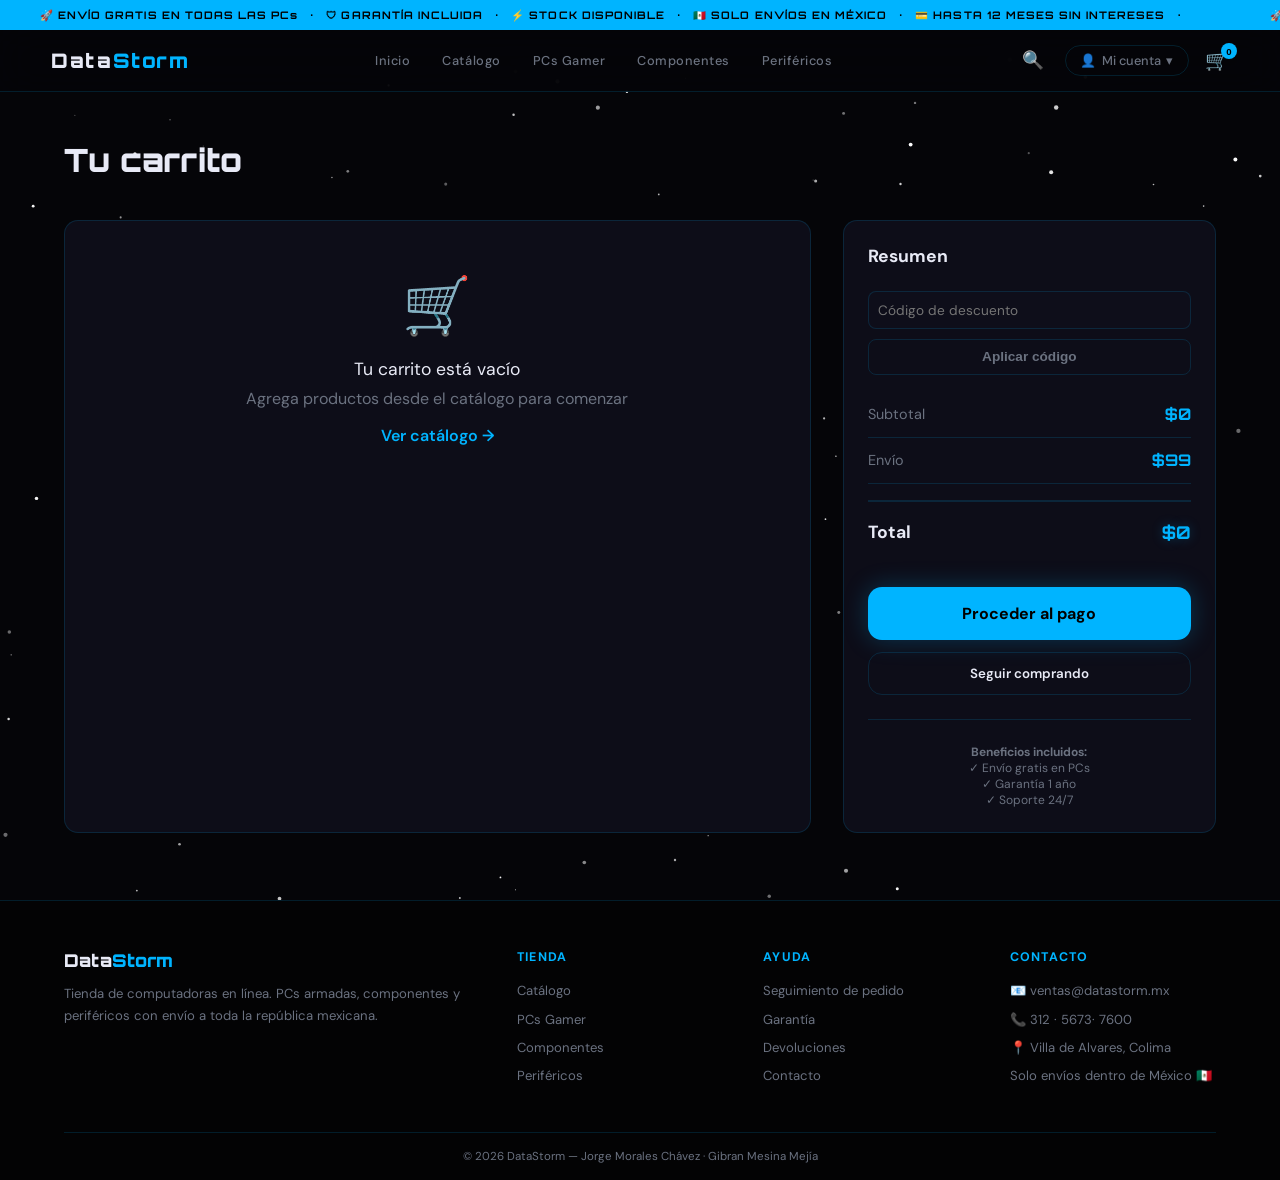
==== pages/carrito.html @ 86a320fa "Actualización" ====
<!DOCTYPE html>
<html lang="es">
<head>
<meta charset="UTF-8">
<meta name="viewport" content="width=device-width, initial-scale=1.0">
<title>Carrito — DataStorm</title>
<link rel="preconnect" href="https://fonts.googleapis.com">
<link href="https://fonts.googleapis.com/css2?family=Orbitron:wght@400;700;900&family=DM+Sans:wght@300;400;500;700&display=swap" rel="stylesheet">
<link rel="stylesheet" href="../assets/css/estilo.css">
<style>
.cart-page {
  position: relative; z-index: 1;
  padding: 3rem clamp(1.2rem,5vw,4rem);
  min-height: calc(100vh - 92px);
}

.cart-title {
  font-family: var(--font-head);
  font-size: 2rem;
  font-weight: 900;
  margin-bottom: 2.5rem;
}

.cart-container {
  display: grid;
  grid-template-columns: 2fr 1fr;
  gap: 2rem;
}

.cart-items {
  background: var(--card);
  border: 1px solid var(--border);
  border-radius: var(--radius);
  overflow: hidden;
}

.cart-table {
  width: 100%;
  border-collapse: collapse;
}

.cart-table thead {
  background: var(--bg3);
  border-bottom: 1px solid var(--border);
}

.cart-table th {
  padding: 1rem;
  text-align: left;
  font-size: .82rem;
  font-weight: 700;
  color: var(--text-dim);
  letter-spacing: .08em;
  text-transform: uppercase;
}

.cart-table td {
  padding: 1.2rem 1rem;
  border-bottom: 1px solid var(--border);
}

.cart-table tr:hover td {
  background: rgba(0,180,255,.03);
}

.cart-item-info {
  display: flex;
  gap: .8rem;
  align-items: center;
}

.cart-item-icon {
  font-size: 2rem;
}

.cart-item-details {
  flex: 1;
}

.item-name {
  font-size: .95rem;
  font-weight: 600;
  color: var(--text);
  margin-bottom: .2rem;
}

.item-cat {
  font-size: .72rem;
  color: var(--text-dim);
}

.qty-control {
  display: flex;
  align-items: center;
  border: 1px solid var(--border);
  border-radius: 6px;
  width: fit-content;
}

.qty-control button {
  width: 28px; height: 28px;
  border: none; background: none;
  cursor: pointer; color: var(--text-dim);
  font-size: .9rem;
}

.qty-control button:hover {
  color: var(--neon);
}

.qty-value {
  width: 40px;
  text-align: center;
  border-left: 1px solid var(--border);
  border-right: 1px solid var(--border);
  font-weight: 700;
  font-size: .85rem;
}

.item-price {
  font-family: var(--font-head);
  font-size: .95rem;
  font-weight: 700;
  color: var(--neon);
  text-align: right;
}

.item-remove {
  font-size: 1.1rem;
  cursor: pointer;
  color: var(--red);
  transition: opacity .2s;
}

.item-remove:hover {
  opacity: .7;
}

.empty-cart {
  text-align: center;
  padding: 3rem 2rem;
  color: var(--text-dim);
}

.empty-cart-icon {
  font-size: 3.5rem;
  margin-bottom: 1rem;
}

.empty-cart-text {
  font-size: 1.1rem;
  margin-bottom: .5rem;
  color: var(--text);
}

/* Resumen */
.cart-summary {
  background: var(--card);
  border: 1px solid var(--border);
  border-radius: var(--radius);
  padding: 1.5rem;
  height: fit-content;
  position: sticky;
  top: 100px;
}

.summary-title {
  font-size: 1.1rem;
  font-weight: 700;
  margin-bottom: 1.5rem;
  color: var(--text);
}

.summary-row {
  display: flex;
  justify-content: space-between;
  align-items: center;
  padding: .8rem 0;
  border-bottom: 1px solid var(--border);
  font-size: .9rem;
}

.summary-row:last-of-type {
  border-bottom: none;
}

.summary-label {
  color: var(--text-dim);
}

.summary-value {
  font-weight: 700;
  color: var(--text);
}

.summary-value.price {
  font-family: var(--font-head);
  color: var(--neon);
  font-size: 1rem;
}

.summary-total {
  display: flex;
  justify-content: space-between;
  padding: 1.2rem 0;
  margin-top: 1rem;
  border-top: 2px solid var(--border);
  font-size: 1.1rem;
  font-weight: 700;
}

.summary-total .total-label {
  color: var(--text);
}

.summary-total .total-value {
  font-family: var(--font-head);
  color: var(--neon);
  text-shadow: 0 0 12px var(--neon-glow);
}

.checkout-btn {
  width: 100%;
  padding: 1rem;
  background: var(--neon);
  color: #000;
  border: none;
  border-radius: var(--radius);
  font-family: var(--font-body);
  font-size: 1rem;
  font-weight: 700;
  cursor: pointer;
  margin-top: 1.5rem;
  transition: all .2s;
  box-shadow: 0 0 24px var(--neon-glow);
}

.checkout-btn:hover {
  opacity: .88;
  box-shadow: 0 0 40px var(--neon-glow);
}

.continue-shopping {
  width: 100%;
  padding: .75rem;
  background: none;
  border: 1.5px solid var(--border);
  color: var(--text);
  border-radius: var(--radius);
  font-family: var(--font-body);
  font-weight: 600;
  cursor: pointer;
  margin-top: .8rem;
  transition: all .2s;
}

.continue-shopping:hover {
  border-color: var(--neon);
  color: var(--neon);
}

.promo-input {
  width: 100%;
  padding: .6rem;
  background: var(--bg3);
  border: 1px solid var(--border);
  border-radius: 8px;
  color: var(--text);
  font-family: var(--font-body);
  font-size: .85rem;
  margin-bottom: .6rem;
}

.apply-promo {
  width: 100%;
  padding: .6rem;
  background: transparent;
  border: 1.5px solid var(--border);
  color: var(--text-dim);
  border-radius: 8px;
  cursor: pointer;
  font-weight: 600;
  font-size: .85rem;
  transition: all .2s;
  margin-bottom: 1rem;
}

.apply-promo:hover {
  border-color: var(--neon);
  color: var(--neon);
}

.footer { position: relative; z-index: 1; border-top: 1px solid var(--border); padding: 3rem clamp(1.2rem,5vw,4rem) 0; background: rgba(0,0,0,.4); }
.footer-grid { display: grid; grid-template-columns: 2fr repeat(3,1fr); gap: 2.5rem; padding-bottom: 2.5rem; }
.footer-brand .logo { font-family: var(--font-head); font-size: 1.1rem; font-weight: 900; margin-bottom: .75rem; color: var(--text); }
.footer-brand .logo span { color: var(--neon); }
.footer-brand p { font-size: .82rem; color: var(--text-dim); line-height: 1.7; }
.footer-col h4 { font-size: .78rem; font-weight: 700; letter-spacing: .1em; color: var(--neon); margin-bottom: .9rem; }
.footer-col li { margin-bottom: .45rem; }
.footer-col a { font-size: .82rem; color: var(--text-dim); transition: color .2s; cursor: pointer; }
.footer-col a:hover { color: var(--text); }
.footer-bar { border-top: 1px solid var(--border); text-align: center; padding: 1rem; font-size: .72rem; color: var(--text-dim); }


@media (max-width: 900px) {
  .cart-container {
    grid-template-columns: 1fr;
  }

  .cart-summary {
    position: static;
  }
}
</style>
</head>
<body>

<canvas id="particles-canvas"></canvas>

<div class="top-bar">
  <div class="marquee-track" id="marquee-track"></div>
</div>

<nav class="navbar">
  <a class="nav-logo" href="../index.html">Data<span>Storm</span></a>

  <div class="nav-center">
    <a href="../index.html">Inicio</a>
    <a href="catalogo.html">Catálogo</a>
    <a href="catalogo.html?cat=pc">PCs Gamer</a>
    <a href="catalogo.html?cat=componentes">Componentes</a>
    <a href="catalogo.html?cat=perifericos">Periféricos</a>
  </div>

  <div class="nav-right">
    <div class="search-wrap">
      <button class="search-btn" id="search-btn" onclick="toggleSearch()" title="Buscar">🔍</button>
      <div class="search-box" id="search-box">
        <div class="search-input-wrap">
          <span>🔍</span>
          <input type="text" id="search-input" placeholder="Buscar productos…" oninput="buscar(this.value)" autocomplete="off">
        </div>
        <div class="search-results" id="search-results">
          <div class="search-empty">Escribe para buscar…</div>
        </div>
      </div>
    </div>

    <div class="auth-nav-item">
      <button class="auth-trigger" id="auth-trigger" onclick="toggleAuthMenu(event)">
        👤 <span id="auth-label">Mi cuenta</span> ▾
      </button>
      <div class="auth-dropdown" id="auth-dropdown"></div>
    </div>

    <button class="cart-btn" onclick="location.href='carrito.html'" title="Carrito">
      🛒<span class="cart-badge" id="cart-count">0</span>
    </button>
  </div>
</nav>

<div class="auth-modal-overlay" id="auth-modal">
  <div class="auth-modal-box">
    <button class="auth-modal-close" onclick="cerrarModal()">✕</button>
    <div class="auth-tabs">
      <button class="auth-tab active" id="tab-login" onclick="switchTab('login')">Iniciar sesión</button>
      <button class="auth-tab" id="tab-registro" onclick="switchTab('registro')">Crear cuenta</button>
      <div class="auth-tab-bar" id="tab-bar"></div>
    </div>
    <div id="panel-login">
      <div class="form-group">
        <label>CORREO ELECTRÓNICO</label>
        <input type="email" id="l-correo" placeholder="tu@correo.com" onkeypress="if(event.key==='Enter')loginSubmit()">
      </div>
      <div class="form-group">
        <label>CONTRASEÑA</label>
        <input type="password" id="l-pass" placeholder="••••••••" onkeypress="if(event.key==='Enter')loginSubmit()">
      </div>
      <button class="btn-submit" onclick="loginSubmit()">Iniciar sesión</button>
      <p class="auth-switch">¿No tienes cuenta? <a onclick="switchTab('registro')">Regístrate</a></p>
    </div>
    <div id="panel-registro" style="display:none">
      <div class="form-group">
        <label>NOMBRE COMPLETO</label>
        <input type="text" id="r-nombre" placeholder="Jorge Morales Chávez">
      </div>
      <div style="display:grid;grid-template-columns:1fr 1fr;gap:.8rem">
        <div class="form-group">
          <label>TELÉFONO</label>
          <input type="tel" id="r-tel" placeholder="33-1234-5678">
        </div>
        <div class="form-group">
          <label>CORREO</label>
          <input type="email" id="r-correo" placeholder="tu@correo.com">
        </div>
      </div>
      <div class="form-group">
        <label>DOMICILIO</label>
        <input type="text" id="r-dom" placeholder="Calle, número, ciudad">
      </div>
      <div class="form-group">
        <label>CONTRASEÑA</label>
        <input type="password" id="r-pass" placeholder="Mínimo 6 caracteres">
      </div>
      <button class="btn-submit" onclick="registroSubmit()">Crear mi cuenta</button>
      <p class="auth-switch">¿Ya tienes cuenta? <a onclick="switchTab('login')">Inicia sesión</a></p>
    </div>
  </div>
</div>

<main class="cart-page">
  <h1 class="cart-title">Tu carrito</h1>

  <div class="cart-container">
    <div class="cart-items" id="cart-items"></div>
    <div class="cart-summary">
      <div class="summary-title">Resumen</div>
      
      <input type="text" class="promo-input" id="promo-code" placeholder="Código de descuento">
      <button class="apply-promo" onclick="aplicarCodigo()">Aplicar código</button>

      <div class="summary-row">
        <span class="summary-label">Subtotal</span>
        <span class="summary-value price" id="subtotal">$0</span>
      </div>

      <div class="summary-row">
        <span class="summary-label">Envío</span>
        <span class="summary-value price" id="shipping">$99</span>
      </div>

      <div class="summary-row" id="discount-row" style="display:none">
        <span class="summary-label">Descuento</span>
        <span class="summary-value price" id="discount">-$0</span>
      </div>

      <div class="summary-total">
        <span class="total-label">Total</span>
        <span class="total-value" id="total">$0</span>
      </div>

      <button class="checkout-btn" onclick="location.href='checkout.html'">Proceder al pago</button>
      <button class="continue-shopping" onclick="location.href='catalogo.html'">Seguir comprando</button>

      <div style="font-size:.75rem; color:var(--text-dim); margin-top:1.5rem; text-align:center; padding-top:1.5rem; border-top: 1px solid var(--border)">
        <strong>Beneficios incluidos:</strong><br>
        ✓ Envío gratis en PCs<br>
        ✓ Garantía 1 año<br>
        ✓ Soporte 24/7
      </div>
    </div>
  </div>
</main>

<footer class="footer">
  <div class="footer-grid">
    <div class="footer-brand">
      <div class="logo">Data<span>Storm</span></div>
      <p>Tienda de computadoras en línea. PCs armadas, componentes y periféricos con envío a toda la república mexicana.</p>
    </div>
    <div class="footer-col">
      <h4>TIENDA</h4>
      <ul>
        <li><a href="catalogo.html">Catálogo</a></li>
        <li><a href="catalogo.html?cat=pc">PCs Gamer</a></li>
        <li><a href="catalogo.html?cat=componentes">Componentes</a></li>
        <li><a href="catalogo.html?cat=perifericos">Periféricos</a></li>
      </ul>
    </div>
    <div class="footer-col">
      <h4>AYUDA</h4>
      <ul>
        <li><a href="#">Seguimiento de pedido</a></li>
        <li><a href="#">Garantía</a></li>
        <li><a href="#">Devoluciones</a></li>
        <li><a href="#">Contacto</a></li>
      </ul>
    </div>
    <div class="footer-col">
      <h4>CONTACTO</h4>
      <ul>
        <li><a href="mailto:ventas@datastorm.mx">📧 ventas@datastorm.mx</a></li>
        <li><a href="tel:+523301234">📞 312 · 5673· 7600</a></li>
        <li><a href="#">📍 Villa de Alvares, Colima</a></li>
        <li><a href="#">Solo envíos dentro de México 🇲🇽</a></li>
      </ul>
    </div>
  </div>
  <div class="footer-bar">
    © 2026 DataStorm — Jorge Morales Chávez · Gibran Mesina Mejía
  </div>
</footer>

<div id="toast"></div>

<script src="../assets/js/particulas.js"></script>
<script src="../assets/js/productos.js"></script>
<script src="../assets/js/carrito.js"></script>
<script src="../assets/js/busqueda.js"></script>
<script src="../assets/js/auth.js"></script>
<script src="../assets/js/funciones.js"></script>

<script>
let descuentoAplicado = 0;
const ENVIO = 99;

function renderCarrito(){
  const container = document.getElementById('cart-items');
  
  if(!carrito.length){
    container.innerHTML = `
      <div class="empty-cart">
        <div class="empty-cart-icon">🛒</div>
        <div class="empty-cart-text">Tu carrito está vacío</div>
        <p>Agrega productos desde el catálogo para comenzar</p>
        <a href="catalogo.html" style="color:var(--neon);font-weight:600;margin-top:1rem;display:block">Ver catálogo →</a>
      </div>
    `;
    return;
  }

  let html = `<table class="cart-table"><thead><tr>
    <th>PRODUCTO</th><th>PRECIO</th><th>CANTIDAD</th><th>SUBTOTAL</th><th></th>
  </tr></thead><tbody>`;

  carrito.forEach(item => {
    const subtotal = item.precio * item.qty;
    html += `
      <tr>
        <td>
          <div class="cart-item-info">
            <img src="${getImagePath(item.image)}" alt="${item.nombre}" style="width:120px; height:120px; object-fit:contain; background:var(--bg3); border-radius:4px; padding:4px;" onerror="this.style.display='none';" class="cart-item-icon">
            <div class="cart-item-details">
              <div class="item-name">${item.nombre}</div>
              <div class="item-cat">${item.cat}</div>
            </div>
          </div>
        </td>
        <td>$${item.precio.toLocaleString('es-MX')}</td>
        <td>
          <div class="qty-control">
            <button onclick="cambiarCantidad(${item.id}, ${item.qty - 1})">−</button>
            <span class="qty-value">${item.qty}</span>
            <button onclick="cambiarCantidad(${item.id}, ${item.qty + 1})">+</button>
          </div>
        </td>
        <td class="item-price">$${subtotal.toLocaleString('es-MX')}</td>
        <td><span class="item-remove" onclick="quitarDelCarrito(${item.id})">✕</span></td>
      </tr>
    `;
  });

  html += `</tbody></table>`;
  container.innerHTML = html;
  actualizarResumen();
}

function actualizarResumen(){
  const subtotal = carrito.reduce((s, i) => s + i.precio * i.qty, 0);
  const descuento = descuentoAplicado;
  const total = subtotal + ENVIO - descuento;

  document.getElementById('subtotal').textContent = `$${subtotal.toLocaleString('es-MX')}`;
  document.getElementById('total').textContent = `$${total.toLocaleString('es-MX')}`;

  if(descuento > 0){
    document.getElementById('discount-row').style.display = 'flex';
    document.getElementById('discount').textContent = `-$${descuento.toLocaleString('es-MX')}`;
  } else {
    document.getElementById('discount-row').style.display = 'none';
  }
}

function aplicarCodigo(){
  const codigo = document.getElementById('promo-code').value.toUpperCase();
  if(codigo === 'DATASTORM10'){
    descuentoAplicado = 500;
    toast('✅ Código aplicado: descuento de $500');
  } else if(codigo === 'WELCOME20'){
    descuentoAplicado = 1000;
    toast('✅ Código aplicado: descuento de $1,000');
  } else if(codigo){
    toast('❌ Código no válido');
  }
  actualizarResumen();
}

function irAPago(){
  if(!carrito.length){
    toast('⚠️ Tu carrito está vacío');
    return;
  }
  const usuario = getUser();
  if(!usuario){
    toast('⚠️ Inicia sesión para continuar');
    setTimeout(() => abrirModal('login'), 600);
    return;
  }
  location.href = 'pago.html';
}

renderCarrito();
</script>
</body>
</html>
---- assets/css/estilo.css ----
:root {
  --bg:        #050508;
  --bg2:       #090912;
  --bg3:       #0e0e1a;
  --neon:      #00b4ff;
  --neon2:     #0066ff;
  --neon-glow: rgba(0,180,255,.25);
  --red:       #ff2d55;
  --text:      #e8eaf6;
  --text-dim:  #6b7280;
  --card:      #0d0d18;
  --border:    rgba(0,180,255,.15);
  --font-head: 'Orbitron', sans-serif;
  --font-body: 'DM Sans', sans-serif;
  --radius:    14px;
}

*, *::before, *::after { box-sizing: border-box; margin: 0; padding: 0; }
html { scroll-behavior: smooth; }
body { background: var(--bg); color: var(--text); font-family: var(--font-body); overflow-x: hidden; }
a { text-decoration: none; color: inherit; cursor: pointer; }
ul { list-style: none; }

#particles-canvas { position: fixed; inset: 0; z-index: 0; pointer-events: none; }

.top-bar { position: relative; z-index: 10; background: var(--neon); color: #000; font-family: var(--font-head); font-size: .65rem; font-weight: 700; letter-spacing: .1em; overflow: hidden; height: 30px; display: flex; align-items: center; }
.marquee-track { display: flex; white-space: nowrap; animation: marquee 22s linear infinite; }
.marquee-track span { padding: 0 2.5rem; }
@keyframes marquee { from { transform: translateX(0); } to { transform: translateX(-50%); } }

.navbar { position: sticky; top: 0; z-index: 100; display: flex; align-items: center; justify-content: space-between; padding: 0 clamp(1.2rem,4vw,3.5rem); height: 62px; background: rgba(5,5,8,.88); backdrop-filter: blur(20px); border-bottom: 1px solid var(--border); }
.nav-logo { font-family: var(--font-head); font-size: 1.25rem; font-weight: 900; letter-spacing: .08em; color: var(--text); cursor: pointer; }
.nav-logo span { color: var(--neon); }
.nav-center { display: flex; align-items: center; gap: 2rem; }
.nav-center a { font-size: .8rem; font-weight: 500; color: var(--text-dim); letter-spacing: .04em; transition: color .2s; cursor: pointer; }
.nav-center a:hover, .nav-center a.active { color: var(--neon); }
.search-wrap { position: relative; }
.search-btn { background: none; border: none; color: var(--text-dim); cursor: pointer; font-size: 1.1rem; padding: .3rem; transition: color .2s; }
.search-btn:hover { color: var(--neon); }
.search-box { position: absolute; top: calc(100% + 10px); right: 0; width: 320px; background: var(--bg3); border: 1px solid var(--border); border-radius: var(--radius); box-shadow: 0 16px 48px rgba(0,0,0,.6), 0 0 32px var(--neon-glow); overflow: hidden; opacity: 0; visibility: hidden; transform: translateY(-8px); transition: .2s; z-index: 300; }
.search-box.open { opacity: 1; visibility: visible; transform: translateY(0); }
.search-input-wrap { display: flex; align-items: center; padding: .75rem 1rem; border-bottom: 1px solid var(--border); gap: .5rem; }
.search-input-wrap span { color: var(--text-dim); }
.search-input-wrap input { flex: 1; background: none; border: none; color: var(--text); font-family: var(--font-body); font-size: .9rem; outline: none; }
.search-input-wrap input::placeholder { color: var(--text-dim); }
.search-results { max-height: 280px; overflow-y: auto; }
.search-item { display: flex; align-items: center; gap: .75rem; padding: .65rem 1rem; cursor: pointer; transition: background .15s; }
.search-item:hover { background: rgba(0,180,255,.07); }
.search-item-info { flex: 1; }
.search-item-name { font-size: .83rem; font-weight: 600; }
.search-item-cat { font-size: .7rem; color: var(--text-dim); }
.search-item-price { font-size: .82rem; color: var(--neon); font-weight: 700; }
.search-empty { padding: 1rem; text-align: center; color: var(--text-dim); font-size: .83rem; }

.nav-right { display: flex; align-items: center; gap: 1rem; }
.auth-trigger { display: flex; align-items: center; gap: .35rem; background: none; border: 1.5px solid var(--border); color: var(--text-dim); padding: .35rem .9rem; border-radius: 99px; cursor: pointer; font-family: var(--font-body); font-size: .8rem; font-weight: 500; transition: border-color .2s, color .2s; }
.auth-trigger:hover { border-color: var(--neon); color: var(--neon); }
.cart-btn { position: relative; background: none; border: none; color: var(--text); font-size: 1.2rem; cursor: pointer; transition: color .2s; }
.cart-btn:hover { color: var(--neon); }
.cart-badge { position: absolute; top: -6px; right: -8px; min-width: 16px; height: 16px; background: var(--neon); color: #000; font-size: .6rem; font-weight: 700; border-radius: 8px; display: flex; align-items: center; justify-content: center; padding: 0 3px; }

.auth-nav-item { position: relative; }
.auth-dropdown { position: absolute; top: calc(100% + 10px); right: 0; width: 250px; background: var(--bg3); border: 1px solid var(--border); border-radius: var(--radius); box-shadow: 0 16px 48px rgba(0,0,0,.6); padding: 1rem; opacity: 0; visibility: hidden; transform: translateY(-8px); transition: .2s; z-index: 200; }
.auth-dropdown.open { opacity: 1; visibility: visible; transform: translateY(0); }
.dd-welcome { font-size: .8rem; color: var(--text-dim); margin-bottom: .75rem; }
.dd-btn-primary { display: block; width: 100%; padding: .6rem; background: var(--neon); color: #000; border: none; border-radius: 8px; cursor: pointer; font-family: var(--font-body); font-weight: 700; font-size: .85rem; margin-bottom: .5rem; transition: opacity .2s; }
.dd-btn-primary:hover { opacity: .85; }
.dd-btn-ghost { display: block; width: 100%; padding: .6rem; background: none; color: var(--text); border: 1.5px solid var(--border); border-radius: 8px; cursor: pointer; font-family: var(--font-body); font-weight: 500; font-size: .85rem; transition: border-color .2s, color .2s; }
.dd-btn-ghost:hover { border-color: var(--neon); color: var(--neon); }
.dd-divider { border: none; border-top: 1px solid var(--border); margin: .6rem 0; }
.dd-item { display: block; padding: .45rem .4rem; font-size: .82rem; color: var(--text-dim); border-radius: 6px; cursor: pointer; transition: background .15s, color .15s; }
.dd-item:hover { background: rgba(0,180,255,.07); color: var(--text); }
.dd-header { display: flex; align-items: center; gap: .7rem; margin-bottom: .6rem; }
.dd-avatar { width: 36px; height: 36px; border-radius: 50%; background: var(--neon2); color: #fff; display: flex; align-items: center; justify-content: center; font-weight: 900; font-size: 1rem; flex-shrink: 0; }
.dd-name { font-weight: 700; font-size: .88rem; }
.dd-email { font-size: .7rem; color: var(--text-dim); }
.dd-logout { color: var(--red) !important; }

.auth-modal-overlay { position: fixed; inset: 0; z-index: 1000; background: rgba(0,0,0,.8); backdrop-filter: blur(8px); display: none; align-items: center; justify-content: center; padding: 1rem; opacity: 0; transition: opacity .25s; }
.auth-modal-overlay.visible { opacity: 1; }
.auth-modal-box { width: 100%; max-width: 420px; background: var(--bg3); border: 1px solid var(--border); border-radius: calc(var(--radius)*1.5); padding: 2rem; position: relative; box-shadow: 0 0 60px var(--neon-glow); transform: translateY(20px); transition: transform .25s; }
.auth-modal-overlay.visible .auth-modal-box { transform: translateY(0); }
.auth-modal-close { position: absolute; top: 1rem; right: 1rem; background: none; border: none; color: var(--text-dim); font-size: 1rem; cursor: pointer; padding: .2rem .5rem; border-radius: 6px; transition: .15s; }
.auth-modal-close:hover { background: rgba(255,255,255,.06); color: var(--text); }
.auth-tabs { display: grid; grid-template-columns: 1fr 1fr; position: relative; margin-bottom: 1.5rem; border-bottom: 2px solid var(--border); }
.auth-tab { background: none; border: none; color: var(--text-dim); font-family: var(--font-body); font-weight: 700; font-size: .9rem; padding: .6rem; cursor: pointer; transition: color .2s; }
.auth-tab.active { color: var(--neon); }
.auth-tab-bar { position: absolute; bottom: -2px; left: 0; width: 50%; height: 2px; background: var(--neon); transition: transform .25s cubic-bezier(.4,0,.2,1); box-shadow: 0 0 8px var(--neon); }
.form-group { margin-bottom: 1rem; }
.form-group label { display: block; font-size: .72rem; font-weight: 700; letter-spacing: .08em; margin-bottom: .35rem; color: var(--text-dim); }
.form-group input { width: 100%; padding: .65rem 1rem; background: rgba(255,255,255,.04); border: 1.5px solid var(--border); border-radius: 8px; color: var(--text); font-family: var(--font-body); font-size: .88rem; transition: border-color .2s; }
.form-group input:focus { outline: none; border-color: var(--neon); box-shadow: 0 0 12px var(--neon-glow); }
.btn-submit { width: 100%; padding: .75rem; background: var(--neon); color: #000; border: none; border-radius: var(--radius); font-family: var(--font-body); font-size: .95rem; font-weight: 700; cursor: pointer; margin-top: .4rem; transition: opacity .2s, box-shadow .2s; box-shadow: 0 0 20px var(--neon-glow); }
.btn-submit:hover { opacity: .88; box-shadow: 0 0 32px var(--neon-glow); }
.auth-switch { text-align: center; margin-top: 1rem; font-size: .8rem; color: var(--text-dim); }
.auth-switch a { color: var(--neon); font-weight: 600; cursor: pointer; }

#toast { position: fixed; bottom: 2rem; right: 2rem; z-index: 9999; background: var(--neon); color: #000; padding: .75rem 1.5rem; border-radius: var(--radius); font-weight: 700; font-size: .88rem; box-shadow: 0 8px 32px var(--neon-glow); transition: opacity .3s; opacity: 0; pointer-events: none; }

@media (max-width: 600px) { .nav-center { display: none; } }
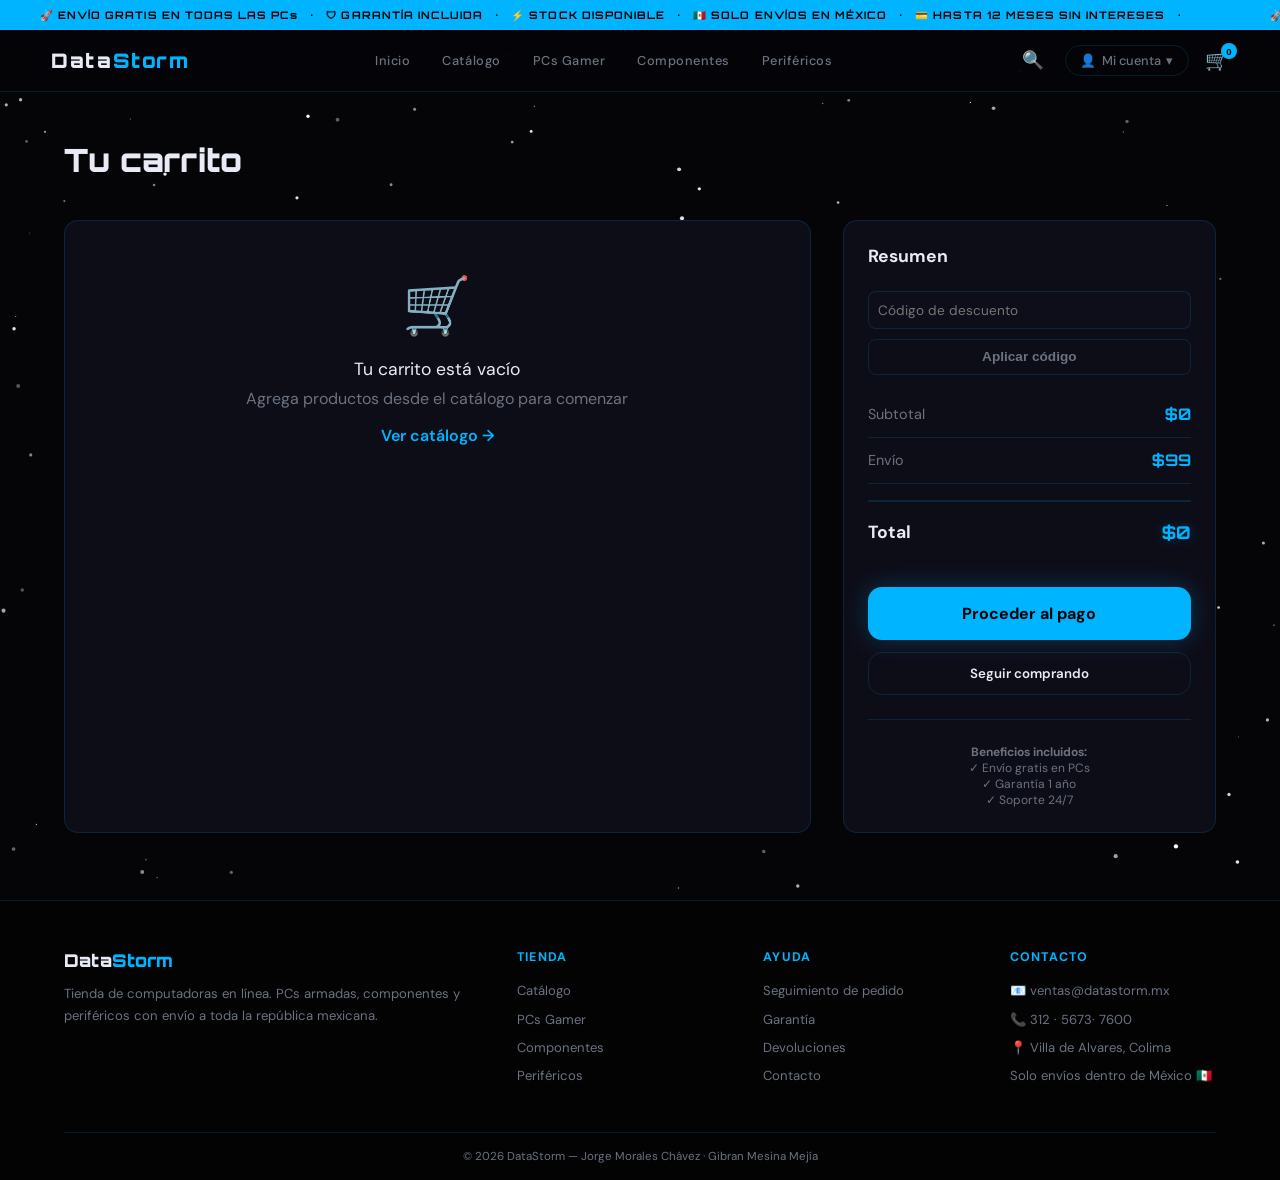
==== commit 9d988930: "Actualización" ====
--- a/pages/carrito.html
+++ b/pages/carrito.html
@@ -439,7 +439,7 @@
         <span class="total-value" id="total">$0</span>
       </div>
 
-      <button class="checkout-btn" onclick="location.href='checkout.html'">Proceder al pago</button>
+      <button class="checkout-btn" onclick="irAPago()">Proceder al pago</button>
       <button class="continue-shopping" onclick="location.href='catalogo.html'">Seguir comprando</button>
 
       <div style="font-size:.75rem; color:var(--text-dim); margin-top:1.5rem; text-align:center; padding-top:1.5rem; border-top: 1px solid var(--border)">
@@ -572,17 +572,24 @@
 }
 
 function aplicarCodigo(){
-  const codigo = document.getElementById('promo-code').value.toUpperCase();
+  const codigo = document.getElementById('promo-code').value.trim().toUpperCase();
+  if(!codigo){
+    toast('⚠️ Ingresa un código de descuento');
+    return;
+  }
   if(codigo === 'DATASTORM10'){
     descuentoAplicado = 500;
     toast('✅ Código aplicado: descuento de $500');
+    sessionStorage.setItem('ds_descuento', descuentoAplicado);
+    actualizarResumen();
   } else if(codigo === 'WELCOME20'){
     descuentoAplicado = 1000;
     toast('✅ Código aplicado: descuento de $1,000');
-  } else if(codigo){
+    sessionStorage.setItem('ds_descuento', descuentoAplicado);
+    actualizarResumen();
+  } else {
     toast('❌ Código no válido');
   }
-  actualizarResumen();
 }
 
 function irAPago(){
@@ -590,13 +597,7 @@
     toast('⚠️ Tu carrito está vacío');
     return;
   }
-  const usuario = getUser();
-  if(!usuario){
-    toast('⚠️ Inicia sesión para continuar');
-    setTimeout(() => abrirModal('login'), 600);
-    return;
-  }
-  location.href = 'pago.html';
+  location.href = 'checkout.html';
 }
 
 renderCarrito();
